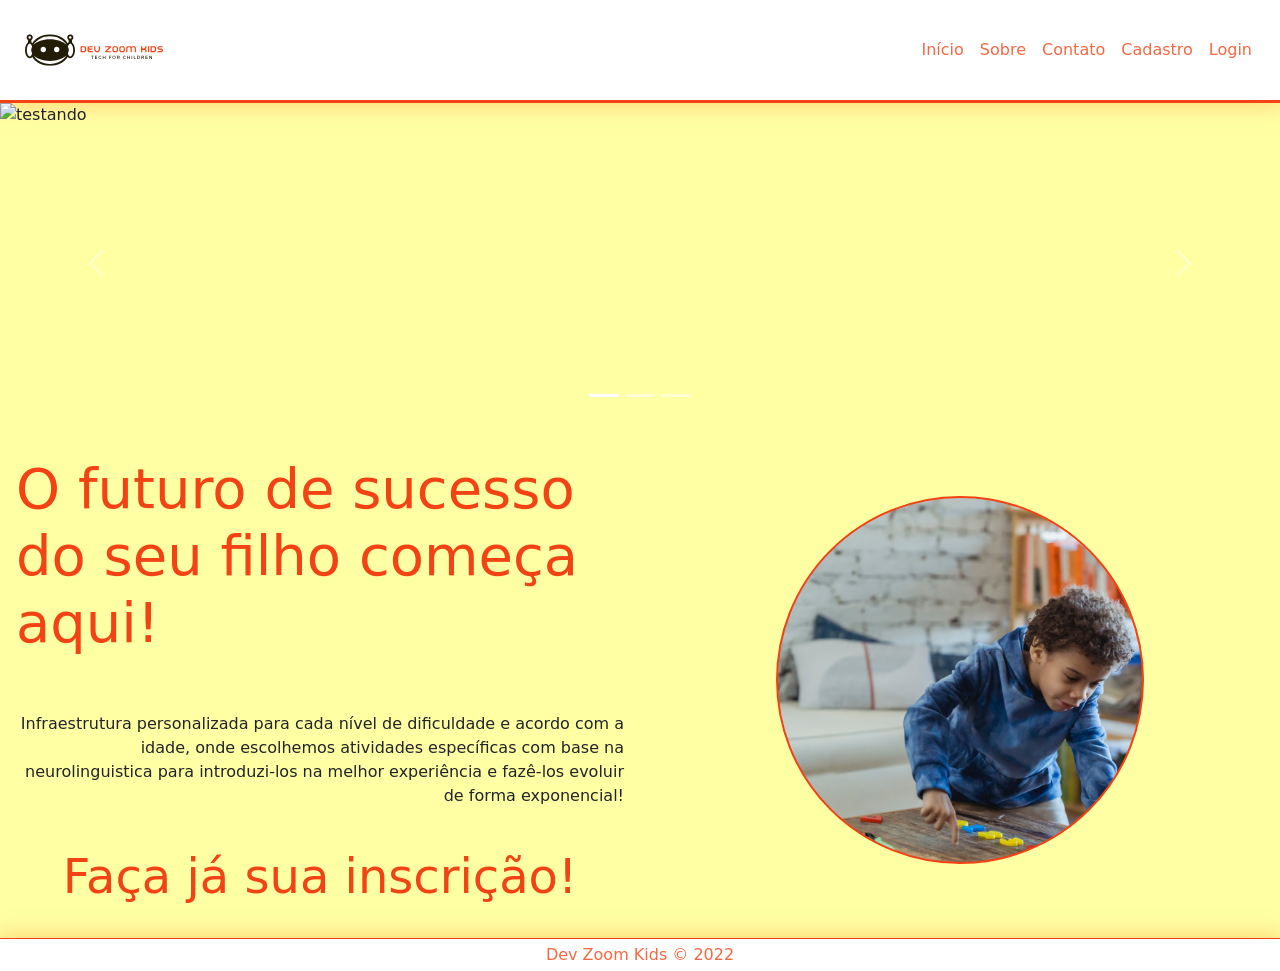
==== index.html @ 00881889 "ajustes página de login e carrossel" ====
<!DOCTYPE html>
<html lang="pt-br">
<head>
    <meta charset="UTF-8">
    <meta http-equiv="X-UA-Compatible" content="IE=edge">
    <meta name="viewport" content="width=device-width, initial-scale=1.0">
    <link rel="stylesheet" href="css/reset.css">
    <link href="https://cdn.jsdelivr.net/npm/bootstrap@5.1.3/dist/css/bootstrap.min.css" rel="stylesheet" integrity="sha384-1BmE4kWBq78iYhFldvKuhfTAU6auU8tT94WrHftjDbrCEXSU1oBoqyl2QvZ6jIW3" crossorigin="anonymous">
    <link rel="stylesheet" href="css/styles.css">
    <link rel="icon" type="image/svg" href="img/favicon.svg">
    <script src="https://cdn.jsdelivr.net/npm/bootstrap@5.1.3/dist/js/bootstrap.bundle.min.js" integrity="sha384-ka7Sk0Gln4gmtz2MlQnikT1wXgYsOg+OMhuP+IlRH9sENBO0LRn5q+8nbTov4+1p" crossorigin="anonymous"></script>
    <title>Dev Zoom Kids | Home</title>
</head>
<body class="d-flex flex-column min-vh-100">
  <!-- HEADER-->
    <header class="novo-bg">
        <nav class="navbar navbar-light navbar-expand-lg bg-transparent justify-content-between ms-2 me-2">
          <div class="container-fluid">
            <a class="navbar-brand" href="https://cclsenna.github.io/projeto-final-2/">
                <img src="img/DEV ZOOM KIDS.svg" class="navbrand" alt="Logo Dev Zoom Kids">
            </a>
            <button class="navbar-toggler" type="button" data-bs-toggle="collapse" data-bs-target="#navbarNavAltMarkup" aria-controls="navbarNavAltMarkup" aria-expanded="false" aria-label="Toggle navigation">
              <span class="navbar-toggler-icon"></span>
            </button>
            <div class="collapse navbar-collapse justify-content-end" id="navbarNavAltMarkup">
              <ul class="navbar-nav">
                <li><a class="nav-link active text-color" aria-current="page" href="./index.html">Início</a></li>
                <li><a class="nav-link text-color" href="./Servicos.html">Sobre</a></li>
                <li><a class="nav-link text-color" href="./contato.html">Contato</a></li>
                <li><a class="nav-link text-color" href="./NovoCadastro.html">Cadastro</a></li>
                <li><a class="nav-link text-color" href="./page_log.html">Login</a></li>
              </ul>
            </div>
          </div>
        </nav>
      </header>
    <!-- FIM DO HEADER -->
    <!-- CONTEÚDO DA PÁGINA -->
        <main>
    <!-- CARROSSEL -->
          <section id="carouselExampleCaptions" class="carousel slide container-fluid carousel-height px-0" data-bs-ride="carousel">
          <div class="carousel-indicators">
            <button type="button" data-bs-target="#carouselExampleCaptions" data-bs-slide-to="0" class="active" aria-current="true" aria-label="Slide 1"></button>
            <button type="button" data-bs-target="#carouselExampleCaptions" data-bs-slide-to="1" aria-label="Slide 2"></button>
            <button type="button" data-bs-target="#carouselExampleCaptions" data-bs-slide-to="2" aria-label="Slide 3"></button>
          </div>
          <div class="carousel-inner">
            <div class="carousel-item active">
              <img src="img/pexels-august-de-richelieu-4260325.jpg" class="d-block w-100 imagem-carrossel" alt="testando">
            </div>
            <div class="carousel-item">
              <img src="img/pexels-agung-pandit-wiguna-3401403.jpg" class="d-block w-100 imagem-carrossel" alt="abc">
            </div>
            <div class="carousel-item">
              <img src="img/pexels-pragyan-bezbaruah-1720188.jpg" class="d-block w-100 imagem-carrossel" alt="def">
            </div>
          </div>
          <button class="carousel-control-prev" type="button" data-bs-target="#carouselExampleCaptions" data-bs-slide="prev">
            <span class="carousel-control-prev-icon" aria-hidden="true"></span>
            <span class="visually-hidden">Previous</span>
          </button>
          <button class="carousel-control-next" type="button" data-bs-target="#carouselExampleCaptions" data-bs-slide="next">
            <span class="carousel-control-next-icon" aria-hidden="true"></span>
            <span class="visually-hidden">Next</span>
          </button>
          </section>
          <!-- FIM DO CARROSSEL -->
          <!-- TEXTO E IMAGEM -->
          <section class="container-fluid my-3">
            <div class="row">
              <div class="col-12 col-md-6 text-homepage p-3 d-flex flex-column justify-content-center">
                <h1 class="display-4">O futuro de sucesso do seu filho começa aqui!</h1>
                <br>
                <br>
                <p class="text-end">Infraestrutura personalizada para cada nível de dificuldade e acordo com a idade, onde escolhemos atividades específicas com base na neurolinguistica para introduzi-los na melhor experiência e fazê-los evoluir de forma exponencial!</p>
                <br>
                <a href="https://cclsenna.github.io/projeto-final-2/NovoCadastro.html" class="text-center display-5 text-link">Faça já sua inscrição!</a>
              </div>
              <div class="col-12 col-md-6 d-flex align-items-center">
                <div class="circulo mx-auto mb-3 mb-lg-0"></div>
              </div>
            </div>
          </section>
        <!-- FIM DO TEXTO E IMAGEM -->
        </main>
        <!-- FIM DO CONTEÚDO PRINCIPAL -->
        <!-- RODAPÉ -->
        <footer class="footer-config text-center mt-auto">
          <div class="text-center p-1 text-color">
            Dev Zoom Kids © 2022
          </div>
        </footer>
        <!-- FIM DO RODAPÉ -->
</body>
</html>
---- css/styles.css ----
body {
    background-color: #FFFFA3!important;
}

.input-limit {
    max-width: 400px;
}

.navbrand {
    height: 4.6rem;
}

.text-color {
    font-weight: 500;
    color: rgba(243, 66, 19, 0.8)!important;
}

.text-link, .title-color {
    color: #F34213;
    text-decoration: none;
}

.text-color-slide, .text-link:hover {
    color: #231C07;
}

.text-homepage > h1 {
    font-weight: 400;
    color: #F34213;
}

.circulo {
    height: 23rem;
    aspect-ratio: 1 / 1;
    border-radius: 50%;
    background-image: url("../img/pexels-keira-burton-6624387.jpg");
    background-size: cover;
    background-repeat: none;
    background-position: center;
    border: 2px solid #F34213;
}

.novo-bg {
    background-color: #FFFFFF;
    border-bottom: 3px solid rgba(243, 66, 19);
    box-shadow: 0px 6px 17px 1px rgba(255,214,120,0.74);
}

.footer-config {
    background-color: #FFFFFF;
    border-top: 1px solid rgba(243, 66, 19);
    box-shadow: 0px -6px 17px 1px rgba(255,214,120,0.74);
}

.carousel {
    overflow: hidden;
    height: 20rem;
}

.imagem-carrossel {
    object-fit: cover;
    object-position: 0 60%;
    height: 400px;
}

.contato-fab {
    color: #F34213;
    font-size: 1.8rem;
  }

.container-senha {
    text-align: center;
}

.botao{
    background-color:#F34213;
    border-color:#000;
}

.botao:hover{
    background-color:white;
    border-color: #F34213;
    color: black;
}

#cont {    
    height: 350px;
    border: 2px solid #F34213;
    max-width: 750px;
}

#cont2{
    height: 350px;
    border: 2px solid #F34213;
    max-width: 750px;
}

#emailSuccess{
    display: none;
    color: #F34213;
    font-size: 16px;
}


.main-title {
  text-align: center;
  color: #F34213;
  margin-top: 20px;
  font-size: 25px;
}
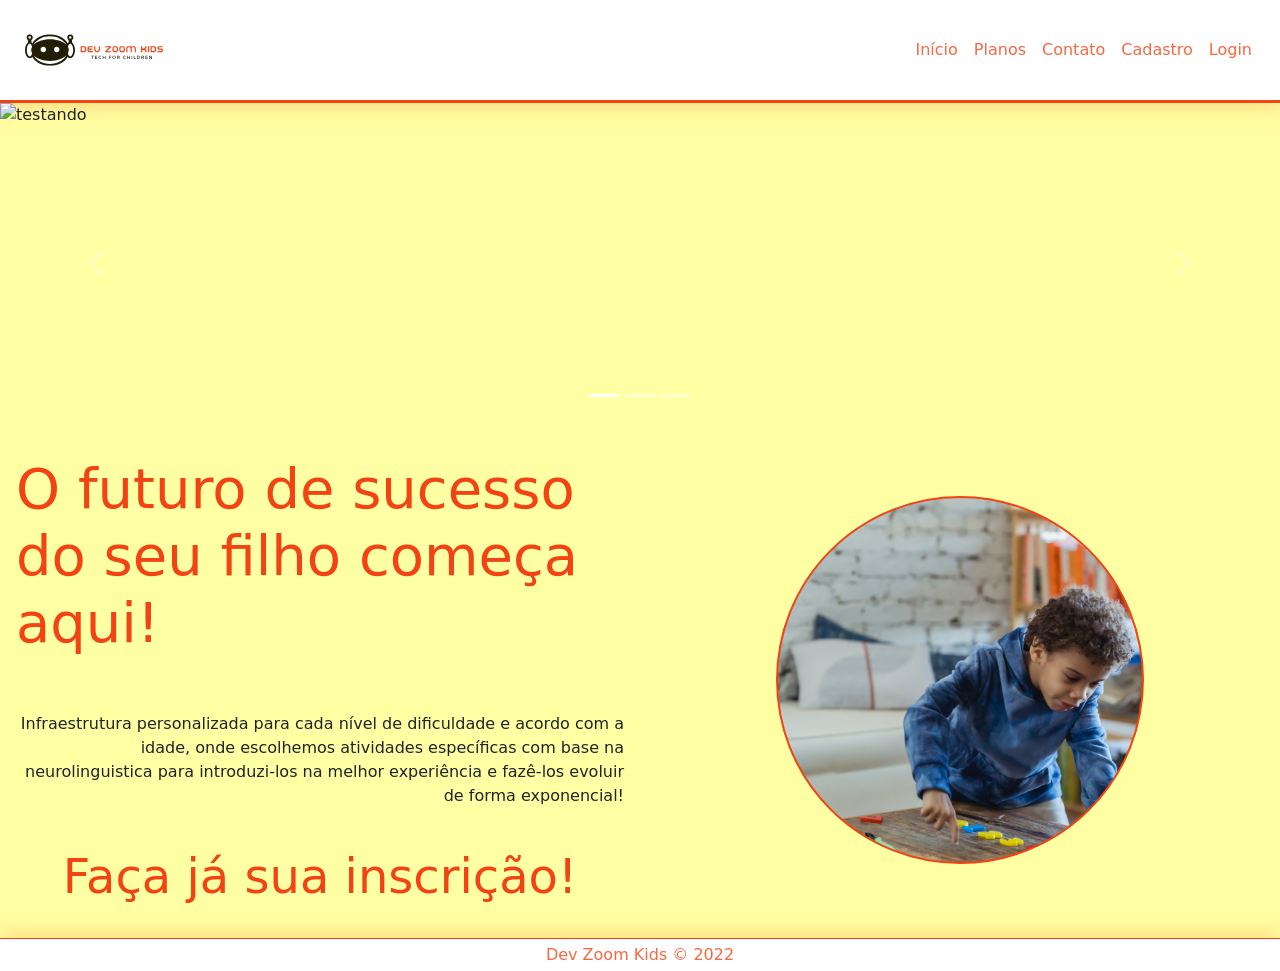
==== commit 24c963ee: "correção deploy v2" ====
--- a/index.html
+++ b/index.html
@@ -4,20 +4,20 @@
     <meta charset="UTF-8">
     <meta http-equiv="X-UA-Compatible" content="IE=edge">
     <meta name="viewport" content="width=device-width, initial-scale=1.0">
-    <link rel="stylesheet" href="css/reset.css">
+    <link rel="stylesheet" href="./src/front/view/css/reset.css">
     <link href="https://cdn.jsdelivr.net/npm/bootstrap@5.1.3/dist/css/bootstrap.min.css" rel="stylesheet" integrity="sha384-1BmE4kWBq78iYhFldvKuhfTAU6auU8tT94WrHftjDbrCEXSU1oBoqyl2QvZ6jIW3" crossorigin="anonymous">
-    <link rel="stylesheet" href="css/styles.css">
-    <link rel="icon" type="image/svg" href="img/favicon.svg">
     <script src="https://cdn.jsdelivr.net/npm/bootstrap@5.1.3/dist/js/bootstrap.bundle.min.js" integrity="sha384-ka7Sk0Gln4gmtz2MlQnikT1wXgYsOg+OMhuP+IlRH9sENBO0LRn5q+8nbTov4+1p" crossorigin="anonymous"></script>
-    <title>Dev Zoom Kids | Home</title>
+    <link rel="stylesheet" href="./src/front/view/css/styles.css">
+    <link rel="icon" type="image/svg" href="./src/front/view/img/favicon.svg">
+    <title>Home | Dev Zoom Kids</title>
 </head>
 <body class="d-flex flex-column min-vh-100">
   <!-- HEADER-->
     <header class="novo-bg">
         <nav class="navbar navbar-light navbar-expand-lg bg-transparent justify-content-between ms-2 me-2">
           <div class="container-fluid">
-            <a class="navbar-brand" href="https://cclsenna.github.io/projeto-final-2/">
-                <img src="img/DEV ZOOM KIDS.svg" class="navbrand" alt="Logo Dev Zoom Kids">
+            <a class="navbar-brand" href="./index.html">
+                <img src="./src/front/view/img/DEV ZOOM KIDS.svg" class="navbrand" alt="Logo Dev Zoom Kids">
             </a>
             <button class="navbar-toggler" type="button" data-bs-toggle="collapse" data-bs-target="#navbarNavAltMarkup" aria-controls="navbarNavAltMarkup" aria-expanded="false" aria-label="Toggle navigation">
               <span class="navbar-toggler-icon"></span>
@@ -25,10 +25,10 @@
             <div class="collapse navbar-collapse justify-content-end" id="navbarNavAltMarkup">
               <ul class="navbar-nav">
                 <li><a class="nav-link active text-color" aria-current="page" href="./index.html">Início</a></li>
-                <li><a class="nav-link text-color" href="./Servicos.html">Sobre</a></li>
+                <li><a class="nav-link text-color" href="./servicos.html">Planos</a></li>
                 <li><a class="nav-link text-color" href="./contato.html">Contato</a></li>
-                <li><a class="nav-link text-color" href="./NovoCadastro.html">Cadastro</a></li>
-                <li><a class="nav-link text-color" href="./page_log.html">Login</a></li>
+                <li><a class="nav-link text-color" href="./cadastro.html">Cadastro</a></li>
+                <li><a class="nav-link text-color" href="./login.html">Login</a></li>
               </ul>
             </div>
           </div>
@@ -46,13 +46,13 @@
           </div>
           <div class="carousel-inner">
             <div class="carousel-item active">
-              <img src="img/pexels-august-de-richelieu-4260325.jpg" class="d-block w-100 imagem-carrossel" alt="testando">
+              <img src="./src/front/view/img/pexels-august-de-richelieu-4260325.jpg" class="d-block w-100 imagem-carrossel" alt="testando">
             </div>
             <div class="carousel-item">
-              <img src="img/pexels-agung-pandit-wiguna-3401403.jpg" class="d-block w-100 imagem-carrossel" alt="abc">
+              <img src="./src/front/view/img/pexels-agung-pandit-wiguna-3401403.jpg" class="d-block w-100 imagem-carrossel" alt="abc">
             </div>
             <div class="carousel-item">
-              <img src="img/pexels-pragyan-bezbaruah-1720188.jpg" class="d-block w-100 imagem-carrossel" alt="def">
+              <img src="./src/front/view/img/pexels-pragyan-bezbaruah-1720188.jpg" class="d-block w-100 imagem-carrossel" alt="def">
             </div>
           </div>
           <button class="carousel-control-prev" type="button" data-bs-target="#carouselExampleCaptions" data-bs-slide="prev">
@@ -74,7 +74,7 @@
                 <br>
                 <p class="text-end">Infraestrutura personalizada para cada nível de dificuldade e acordo com a idade, onde escolhemos atividades específicas com base na neurolinguistica para introduzi-los na melhor experiência e fazê-los evoluir de forma exponencial!</p>
                 <br>
-                <a href="https://cclsenna.github.io/projeto-final-2/NovoCadastro.html" class="text-center display-5 text-link">Faça já sua inscrição!</a>
+                <a href="./src/front/view/html/cadastro.html" class="text-center display-5 text-link">Faça já sua inscrição!</a>
               </div>
               <div class="col-12 col-md-6 d-flex align-items-center">
                 <div class="circulo mx-auto mb-3 mb-lg-0"></div>
--- a/src/front/view/css/styles.css
+++ b/src/front/view/css/styles.css
@@ -0,0 +1,135 @@
+body {
+    background-color: #FFFFA3!important;
+}
+
+.input-limit {
+    max-width: 400px;
+}
+
+.navbrand {
+    height: 4.6rem;
+}
+
+.text-color {
+    font-weight: 500;
+    color: rgba(243, 66, 19, 0.8)!important;
+}
+
+.text-link, .title-color {
+    color: #F34213;
+    text-decoration: none;
+}
+
+.text-color-slide, .text-link:hover {
+    color: #231C07;
+}
+
+.text-homepage > h1 {
+    font-weight: 400;
+    color: #F34213;
+}
+
+.circulo {
+    height: 23rem;
+    aspect-ratio: 1 / 1;
+    border-radius: 50%;
+    background-image: url("../img/pexels-keira-burton-6624387.jpg");
+    background-size: cover;
+    background-repeat: none;
+    background-position: center;
+    border: 2px solid #F34213;
+}
+
+.novo-bg {
+    background-color: #FFFFFF;
+    border-bottom: 3px solid rgba(243, 66, 19);
+    box-shadow: 0px 6px 17px 1px rgba(255,214,120,0.74);
+}
+
+.footer-config {
+    background-color: #FFFFFF;
+    border-top: 1px solid rgba(243, 66, 19);
+    box-shadow: 0px -6px 17px 1px rgba(255,214,120,0.74);
+}
+
+.carousel {
+    overflow: hidden;
+    height: 20rem;
+}
+
+.imagem-carrossel {
+    object-fit: cover;
+    object-position: 0 60%;
+    height: 400px;
+}
+
+.contato-fab {
+    color: #F34213;
+    font-size: 1.8rem;
+  }
+
+.container-senha {
+    text-align: center;
+}
+
+
+.botao:hover{
+    background-color:white;
+    border-color: #F34213;
+    opacity: 0.7;
+}
+
+.botao {
+    background-color: #F34213 !important;
+    font-size: 80%;
+    border-radius: 5rem;
+    border-color: #F34213 !important;
+    letter-spacing: .1rem;
+    font-weight: bold;
+    padding: 1rem;
+    opacity: 1;
+    transition: all 0.2s;
+    width: 150px;   
+}
+
+
+
+
+#cont {    
+    height: 350px;
+    border: 2px solid #F34213;
+    max-width: 750px;
+}
+
+#cont2{
+    height: 350px;
+    border: 2px solid #F34213;
+    max-width: 750px;
+}
+
+.input-mensagem-erro{
+    color: red;
+    display: none;
+}
+
+.form-group-erro .input-mensagem-erro{
+    display: block;
+}
+
+
+#emailSuccess{
+    display: none;
+    color: #F34213;
+    font-size: 16px;
+}
+
+
+.main-title {
+  text-align: center;
+  color: #F34213;
+  margin-top: 20px;
+  font-size: 25px;
+}
+
+
+
